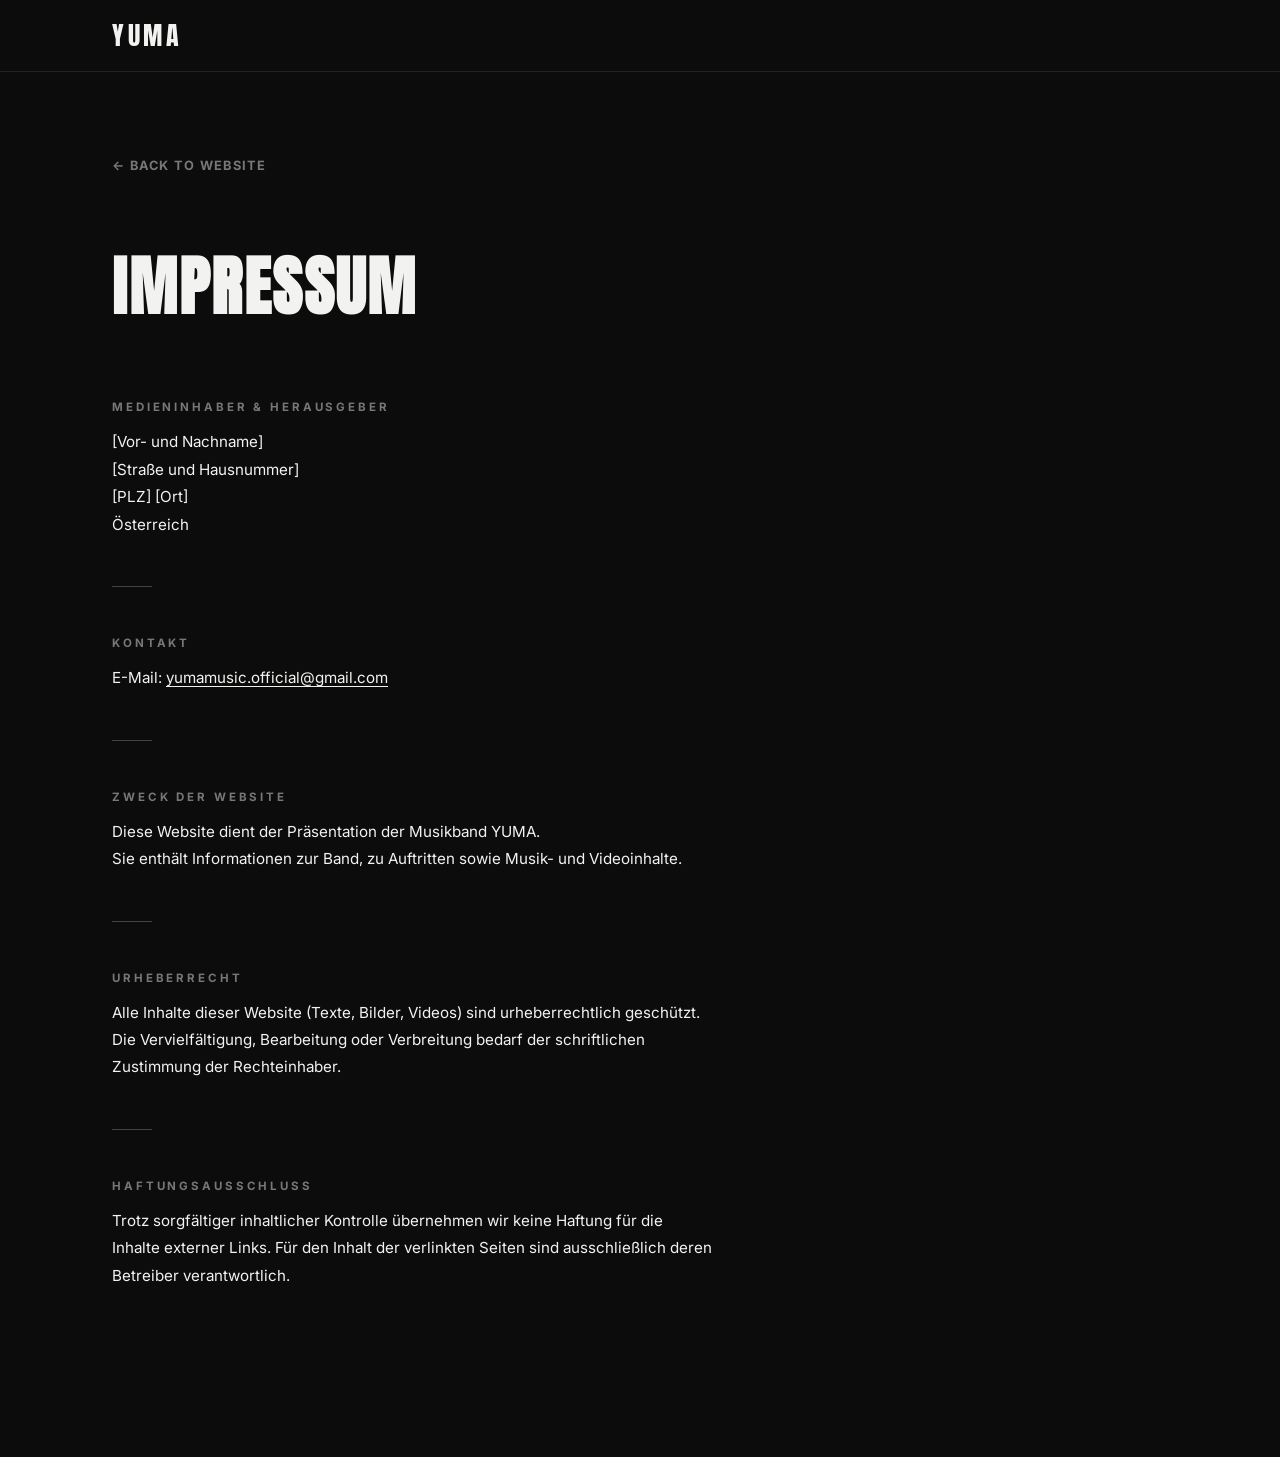
==== impressum.html @ dcd76ef2 "Initial commit – YUMA website" ====
<!DOCTYPE html>
<html lang="de">
<head>
  <meta charset="UTF-8" />
  <meta name="viewport" content="width=device-width, initial-scale=1.0" />
  <title>Impressum – YUMA</title>
  <link rel="icon" type="image/svg+xml" href="favicon.svg" />
  <link rel="preconnect" href="https://fonts.googleapis.com" />
  <link href="https://fonts.googleapis.com/css2?family=Anton&family=Inter:wght@300;400;600;700&display=swap" rel="stylesheet" />
  <link rel="stylesheet" href="style.css" />
  <style>
    .impressum-page {
      min-height: 100svh;
      padding: calc(var(--nav-h) + 80px) 0 120px;
    }
    .impressum-page h1 {
      font-family: 'Anton', sans-serif;
      font-size: clamp(2.8rem, 5vw, 4.5rem);
      letter-spacing: 0.03em;
      text-transform: uppercase;
      margin-bottom: 64px;
    }
    .impressum-block {
      margin-bottom: 48px;
      max-width: 600px;
    }
    .impressum-block h2 {
      font-size: 0.72rem;
      font-weight: 700;
      letter-spacing: 0.25em;
      text-transform: uppercase;
      color: var(--muted);
      margin-bottom: 12px;
    }
    .impressum-block p {
      font-size: 0.95rem;
      line-height: 1.8;
      color: var(--white);
    }
    .impressum-block a {
      color: var(--white);
      text-decoration: underline;
      text-underline-offset: 3px;
    }
    .impressum-block a:hover { color: var(--muted); }
    .impressum-divider {
      width: 40px;
      height: 1px;
      background: var(--grey3);
      margin-bottom: 48px;
    }
    .back-link {
      display: inline-flex;
      align-items: center;
      gap: 8px;
      font-size: 0.8rem;
      font-weight: 700;
      letter-spacing: 0.1em;
      text-transform: uppercase;
      color: var(--muted);
      margin-bottom: 64px;
      transition: color 0.28s ease;
    }
    .back-link:hover { color: var(--white); }
  </style>
</head>
<body>

  <nav id="navbar" class="scrolled">
    <div class="nav-inner">
      <a href="index.html" class="nav-logo">YUMA</a>
    </div>
  </nav>

  <main class="impressum-page">
    <div class="container">

      <a href="index.html" class="back-link">← Back to Website</a>

      <h1>Impressum</h1>

      <div class="impressum-block">
        <h2>Medieninhaber & Herausgeber</h2>
        <p>
          [Vor- und Nachname]<br />
          [Straße und Hausnummer]<br />
          [PLZ] [Ort]<br />
          Österreich
        </p>
      </div>

      <div class="impressum-divider"></div>

      <div class="impressum-block">
        <h2>Kontakt</h2>
        <p>
          E-Mail: <a href="mailto:yumamusic.official@gmail.com">yumamusic.official@gmail.com</a>
        </p>
      </div>

      <div class="impressum-divider"></div>

      <div class="impressum-block">
        <h2>Zweck der Website</h2>
        <p>
          Diese Website dient der Präsentation der Musikband YUMA.<br />
          Sie enthält Informationen zur Band, zu Auftritten sowie Musik- und Videoinhalte.
        </p>
      </div>

      <div class="impressum-divider"></div>

      <div class="impressum-block">
        <h2>Urheberrecht</h2>
        <p>
          Alle Inhalte dieser Website (Texte, Bilder, Videos) sind urheberrechtlich geschützt.
          Die Vervielfältigung, Bearbeitung oder Verbreitung bedarf der schriftlichen Zustimmung
          der Rechteinhaber.
        </p>
      </div>

      <div class="impressum-divider"></div>

      <div class="impressum-block">
        <h2>Haftungsausschluss</h2>
        <p>
          Trotz sorgfältiger inhaltlicher Kontrolle übernehmen wir keine Haftung für die Inhalte
          externer Links. Für den Inhalt der verlinkten Seiten sind ausschließlich deren Betreiber
          verantwortlich.
        </p>
      </div>

    </div>
  </main>

</body>
</html>
---- style.css ----
/* ============================================================
   YUMA – style.css  |  Kräftig & Grafisch
   ============================================================ */

:root {
  --red:     #F2F2F0;
  --black:   #0C0C0C;
  --white:   #F2F2F0;
  --grey1:   #161616;
  --grey2:   #222222;
  --grey3:   #444444;
  --muted:   #777777;
  --nav-h:   72px;
  --radius:  4px;
  --trans:   0.28s ease;
}

*, *::before, *::after { box-sizing: border-box; margin: 0; padding: 0; }
html { scroll-behavior: smooth; }

body {
  font-family: 'Inter', sans-serif;
  background: var(--black);
  color: var(--white);
  overflow-x: hidden;
  line-height: 1.5;
}

a { text-decoration: none; color: inherit; }

/* ── Container ─────────────────────────────────────────────── */
.container {
  max-width: 1120px;
  margin: 0 auto;
  padding: 0 32px;
}

/* ── Reveal ─────────────────────────────────────────────────── */
.reveal {
  opacity: 0;
  transform: translateY(36px);
  transition: opacity 0.7s cubic-bezier(0.16, 1, 0.3, 1),
              transform 0.7s cubic-bezier(0.16, 1, 0.3, 1);
}
.reveal.visible { opacity: 1; transform: none; }

/* ── Back to top ─────────────────────────────────────────────── */
#back-to-top {
  position: fixed;
  bottom: 32px;
  right: 32px;
  z-index: 99;
  width: 44px;
  height: 44px;
  background: var(--white);
  color: var(--black);
  border: none;
  cursor: pointer;
  display: flex;
  align-items: center;
  justify-content: center;
  opacity: 0;
  transform: translateY(12px);
  pointer-events: none;
  transition: opacity 0.3s ease, transform 0.3s ease, background 0.2s ease;
}
#back-to-top.visible {
  opacity: 1;
  transform: none;
  pointer-events: all;
}
#back-to-top:hover { background: #d8d8d6; }
#back-to-top svg { width: 18px; height: 18px; }

/* ── Buttons ─────────────────────────────────────────────────── */
.btn {
  display: inline-flex;
  align-items: center;
  padding: 14px 36px;
  font-weight: 700;
  font-size: 0.85rem;
  letter-spacing: 0.1em;
  text-transform: uppercase;
  border-radius: var(--radius);
  border: none;
  cursor: pointer;
  transition: background var(--trans), color var(--trans), transform var(--trans);
}
.btn:hover { transform: translateY(-1px); }

.btn-primary {
  background: var(--white);
  color: var(--black);
}
.btn-primary:hover { background: #d8d8d6; }

.btn-outline {
  background: transparent;
  color: var(--white);
  border: 2px solid var(--white);
}
.btn-outline:hover {
  background: var(--white);
  color: var(--black);
}
.btn-sm { padding: 10px 22px; }

/* ── Section layout ─────────────────────────────────────────── */
.section-label {
  font-size: 0.72rem;
  letter-spacing: 0.25em;
  text-transform: uppercase;
  color: var(--muted);
  font-weight: 700;
  margin-bottom: 16px;
  display: flex;
  align-items: center;
  gap: 10px;
}
.section-label::after {
  content: '';
  display: block;
  height: 1px;
  width: 40px;
  background: var(--grey3);
}

.section-title {
  font-family: 'Anton', sans-serif;
  font-size: clamp(2.8rem, 5vw, 4.5rem);
  line-height: 1.0;
  letter-spacing: 0.02em;
  text-transform: uppercase;
  margin-bottom: 64px;
}

/* ============================================================
   NAV
   ============================================================ */
#navbar {
  position: fixed;
  top: 0; left: 0; right: 0;
  height: var(--nav-h);
  z-index: 100;
  border-bottom: 1px solid transparent;
  transition: background var(--trans), border-color var(--trans);
}
#navbar.scrolled {
  background: var(--black);
  border-bottom-color: var(--grey2);
}

.nav-inner {
  max-width: 1120px;
  margin: 0 auto;
  padding: 0 32px;
  height: 100%;
  display: flex;
  align-items: center;
  gap: 40px;
}

.nav-logo {
  font-family: 'Anton', sans-serif;
  font-size: 1.6rem;
  letter-spacing: 0.14em;
  color: var(--white);
  flex-shrink: 0;
}
.nav-logo span { color: var(--red); }

.nav-links {
  display: flex;
  gap: 0;
  list-style: none;
  margin-left: auto;
}
.nav-links a {
  padding: 8px 18px;
  font-size: 0.8rem;
  font-weight: 700;
  letter-spacing: 0.12em;
  text-transform: uppercase;
  color: var(--muted);
  transition: color var(--trans);
  position: relative;
}
.nav-links a::after {
  content: '';
  position: absolute;
  bottom: 0; left: 18px; right: 18px;
  height: 1px;
  background: var(--white);
  transform: scaleX(0);
  transition: transform var(--trans);
}
.nav-links a:hover { color: var(--white); }
.nav-links a:hover::after { transform: scaleX(1); }

.nav-social {
  display: flex;
  gap: 10px;
}
.nav-social a {
  display: flex;
  align-items: center;
  justify-content: center;
  width: 34px; height: 34px;
  color: var(--muted);
  transition: color var(--trans);
}
.nav-social a svg { width: 16px; height: 16px; }
.nav-social a:hover { color: var(--white); }

.burger {
  display: none;
  flex-direction: column;
  gap: 5px;
  background: none;
  border: none;
  cursor: pointer;
  padding: 6px;
  margin-left: auto;
}
.burger span {
  display: block;
  width: 24px; height: 2px;
  background: var(--white);
  transition: transform var(--trans), opacity var(--trans);
}

/* ============================================================
   HERO
   ============================================================ */
#hero {
  position: relative;
  height: 100svh;
  display: flex;
  flex-direction: column;
  align-items: center;
  justify-content: center;
  overflow: hidden;
  border-bottom: 1px solid var(--grey2);
}

.hero-video-bg {
  position: absolute;
  inset: 0;
  z-index: 0;
  pointer-events: none;
}
.hero-video-bg video {
  position: absolute;
  top: 50%; left: 50%;
  width: 100%;
  height: 100%;
  object-fit: cover;
  transform: translate(-50%, -50%);
}
.hero-video-overlay {
  position: absolute;
  inset: 0;
  background: rgba(12, 12, 12, 0.55);
}

.hero-center {
  position: relative;
  z-index: 1;
  text-align: center;
  padding: 0 24px;
}

.hero-eyebrow {
  display: inline-flex;
  align-items: center;
  gap: 12px;
  margin-bottom: 28px;
}
.hero-eyebrow span {
  font-size: 0.72rem;
  font-weight: 700;
  letter-spacing: 0.25em;
  text-transform: uppercase;
  color: rgba(255,255,255,0.6);
}
.hero-eyebrow-dot {
  width: 5px; height: 5px;
  border-radius: 50%;
  background: var(--muted);
}

.hero-title {
  font-family: 'Anton', sans-serif;
  font-size: clamp(7rem, 22vw, 18rem);
  line-height: 0.88;
  letter-spacing: 0.04em;
  text-transform: uppercase;
  color: var(--white);
  margin-bottom: 48px;
}
.hero-title .red { color: var(--red); }

.hero-ctas {
  display: flex;
  gap: 16px;
  justify-content: center;
  flex-wrap: wrap;
}

.hero-scroll-hint {
  position: absolute;
  bottom: 36px;
  left: 50%;
  transform: translateX(-50%);
  z-index: 1;
}
.hero-scroll-hint span {
  display: block;
  width: 22px; height: 36px;
  border: 2px solid rgba(255,255,255,0.25);
  border-radius: 11px;
  position: relative;
}
.hero-scroll-hint span::before {
  content: '';
  position: absolute;
  top: 5px; left: 50%;
  transform: translateX(-50%);
  width: 3px; height: 7px;
  background: var(--muted);
  border-radius: 2px;
  animation: scrollDot 2s ease infinite;
}
@keyframes scrollDot {
  0%   { top: 5px; opacity: 1; }
  80%  { top: 18px; opacity: 0; }
  100% { top: 5px; opacity: 0; }
}

/* ============================================================
   BAND
   ============================================================ */
.band-photo-wrap {
  position: relative;
  width: 100%;
  height: 70vh;
  overflow: hidden;
}
.band-photo-wrap img {
  width: 100%;
  height: 100%;
  object-fit: cover;
  object-position: center top;
  display: block;
}
.band-photo-overlay {
  position: absolute;
  inset: 0;
  background: linear-gradient(to bottom, transparent 50%, var(--grey1) 100%);
}

#band {
  padding: 120px 0;
  background: var(--grey1);
  border-bottom: 1px solid var(--grey2);
}

.band-list {
  display: flex;
  flex-direction: column;
  gap: 2px;
}

.band-row {
  display: grid;
  grid-template-columns: 60px 1fr auto;
  align-items: center;
  gap: 32px;
  padding: 24px 32px;
  border: 1px solid var(--grey2);
  background: var(--black);
  transition: background var(--trans), border-color var(--trans);
}
.band-row:hover {
  background: var(--grey2);
  border-color: var(--grey3);
}
.band-row:hover .band-num { color: var(--red); }

.band-num {
  font-family: 'Anton', sans-serif;
  font-size: 1.2rem;
  color: var(--grey3);
  letter-spacing: 0.05em;
  transition: color var(--trans);
}
.band-name {
  font-family: 'Anton', sans-serif;
  font-size: clamp(1.4rem, 3vw, 2rem);
  letter-spacing: 0.03em;
  text-transform: uppercase;
  font-weight: 400;
}
.band-role {
  font-size: 0.78rem;
  font-weight: 700;
  letter-spacing: 0.12em;
  text-transform: uppercase;
  color: var(--muted);
  text-align: right;
}

/* ============================================================
   MUSIC
   ============================================================ */
#music {
  padding: 120px 0;
  background: var(--black);
  border-bottom: 1px solid var(--grey2);
}

.music-layout {
  display: grid;
  grid-template-columns: 1fr 1fr;
  gap: 64px;
  align-items: start;
}

.video-player-wrap {
  display: flex;
  flex-direction: column;
  gap: 2px;
}

#main-video {
  width: 100%;
  aspect-ratio: 16/9;
  background: var(--black);
  display: block;
  border: 1px solid var(--grey2);
}

.video-playlist {
  display: flex;
  flex-direction: column;
  gap: 2px;
}

.video-thumb {
  display: flex;
  align-items: center;
  gap: 20px;
  padding: 14px 20px;
  background: var(--grey1);
  border: 1px solid var(--grey2);
  color: var(--muted);
  cursor: pointer;
  text-align: left;
  transition: background var(--trans), color var(--trans), border-color var(--trans);
  width: 100%;
}
.video-thumb:hover {
  background: var(--grey2);
  color: var(--white);
}
.video-thumb.active {
  border-color: var(--white);
  color: var(--white);
}
.vt-num {
  font-family: 'Anton', sans-serif;
  font-size: 0.85rem;
  letter-spacing: 0.08em;
  flex-shrink: 0;
}
.vt-title {
  font-size: 0.88rem;
  font-weight: 600;
  letter-spacing: 0.04em;
}

.music-side {}

.album-block {
  border: 1px solid var(--grey2);
  margin-bottom: 2px;
  padding: 32px;
  display: grid;
  grid-template-columns: auto 1fr;
  gap: 28px;
  align-items: center;
  transition: background var(--trans);
}
.album-block:hover { background: var(--grey1); }

.album-cover-graphic {
  width: 80px; height: 80px;
  background: var(--grey2);
  border: 1px solid var(--grey3);
  display: flex;
  align-items: center;
  justify-content: center;
  flex-shrink: 0;
  font-family: 'Anton', sans-serif;
  font-size: 1.6rem;
  letter-spacing: 0.08em;
  color: var(--white);
}

.album-meta-label {
  font-size: 0.7rem;
  font-weight: 700;
  letter-spacing: 0.2em;
  text-transform: uppercase;
  color: var(--muted);
  margin-bottom: 6px;
}
.album-meta-title {
  font-family: 'Anton', sans-serif;
  font-size: 1.8rem;
  letter-spacing: 0.06em;
  margin-bottom: 12px;
}
.album-meta-link {
  font-size: 0.8rem;
  font-weight: 700;
  letter-spacing: 0.1em;
  text-transform: uppercase;
  color: var(--red);
  display: flex;
  align-items: center;
  gap: 6px;
  transition: gap var(--trans);
}
.album-meta-link:hover { gap: 10px; }
.album-meta-link::after { content: '→'; }

.streaming-row {
  border: 1px solid var(--grey2);
  padding: 20px 32px;
  display: flex;
  align-items: center;
  gap: 20px;
  flex-wrap: wrap;
}
.streaming-row-label {
  font-size: 0.7rem;
  font-weight: 700;
  letter-spacing: 0.15em;
  text-transform: uppercase;
  color: var(--muted);
  flex-shrink: 0;
}
.streaming-tags {
  display: flex;
  gap: 8px;
  flex-wrap: wrap;
}
.streaming-tag {
  font-size: 0.72rem;
  font-weight: 600;
  letter-spacing: 0.06em;
  color: var(--muted);
  border: 1px solid var(--grey3);
  padding: 4px 12px;
  transition: color var(--trans), border-color var(--trans);
}
.streaming-tag:hover { color: var(--white); border-color: var(--white); }

/* ============================================================
   LIVE
   ============================================================ */
#live {
  padding: 120px 0;
  background: var(--grey1);
  border-bottom: 1px solid var(--grey2);
}

.live-list {
  display: flex;
  flex-direction: column;
  gap: 2px;
}


.live-row {
  display: grid;
  grid-template-columns: 100px 1fr auto;
  align-items: center;
  gap: 40px;
  padding: 28px 32px;
  border: 1px solid var(--grey2);
  background: var(--black);
  transition: background var(--trans), border-color var(--trans);
  cursor: default;
}
.live-row:hover {
  background: var(--grey2);
  border-color: var(--grey3);
}
.live-row:hover .live-row-num { color: var(--red); }

.live-row-num {
  font-family: 'Anton', sans-serif;
  font-size: 2.8rem;
  line-height: 1;
  color: var(--grey3);
  transition: color var(--trans);
  user-select: none;
}

.live-row-info {}
.live-row-venue {
  font-family: 'Anton', sans-serif;
  font-size: 1.5rem;
  letter-spacing: 0.03em;
  text-transform: uppercase;
  line-height: 1.1;
  margin-bottom: 6px;
}
.live-row-meta {
  display: flex;
  align-items: center;
  gap: 16px;
  font-size: 0.8rem;
  color: var(--muted);
  letter-spacing: 0.06em;
}
.live-row-meta-sep { opacity: 0.3; }

.live-row-tag {
  font-size: 0.7rem;
  font-weight: 700;
  letter-spacing: 0.15em;
  text-transform: uppercase;
  padding: 6px 16px;
  border: 2px solid;
}
.live-row-tag.live-tag-live {
  border-color: var(--red);
  color: var(--red);
}
.live-row-tag.live-tag-festival {
  border-color: var(--white);
  color: var(--white);
}

/* ============================================================
   CONTACT
   ============================================================ */
#contact {
  padding: 120px 0;
  background: var(--black);
}

.contact-layout {
  display: grid;
  grid-template-columns: 1fr 1fr;
  gap: 80px;
  align-items: start;
}

.contact-text h2 {
  font-family: 'Anton', sans-serif;
  font-size: clamp(2.8rem, 5vw, 4.5rem);
  line-height: 1.0;
  text-transform: uppercase;
  margin-bottom: 24px;
}
.contact-text h2 span { color: var(--red); }
.contact-text p {
  color: var(--muted);
  font-size: 0.95rem;
  line-height: 1.8;
  max-width: 380px;
  margin-bottom: 40px;
}

.contact-links {
  display: flex;
  flex-direction: column;
  gap: 2px;
}

.contact-row {
  display: flex;
  align-items: center;
  gap: 20px;
  padding: 20px 24px;
  border: 1px solid var(--grey2);
  background: var(--grey1);
  transition: background var(--trans), border-color var(--trans);
  group: true;
}
.contact-row:hover {
  background: var(--grey2);
  border-color: var(--grey3);
}
.contact-row:hover .contact-row-arrow { transform: translateX(4px); color: var(--red); }

.contact-row-icon {
  width: 40px; height: 40px;
  background: var(--grey2);
  display: flex;
  align-items: center;
  justify-content: center;
  color: var(--muted);
  flex-shrink: 0;
  transition: background var(--trans), color var(--trans);
}
.contact-row-icon svg { width: 18px; height: 18px; }
.contact-row:hover .contact-row-icon { background: var(--grey3); color: var(--white); }

.contact-row-content { flex: 1; }
.contact-row-label {
  font-size: 0.68rem;
  font-weight: 700;
  letter-spacing: 0.2em;
  text-transform: uppercase;
  color: var(--muted);
  margin-bottom: 2px;
}
.contact-row-value {
  font-weight: 600;
  font-size: 0.9rem;
}

.contact-row-arrow {
  color: var(--muted);
  font-size: 1.1rem;
  transition: transform var(--trans), color var(--trans);
}

/* ============================================================
   FOOTER
   ============================================================ */
footer {
  background: var(--black);
  border-top: 1px solid var(--grey2);
  padding: 40px 0;
}
footer .container {
  display: flex;
  align-items: center;
  justify-content: space-between;
  gap: 24px;
  flex-wrap: wrap;
}
.footer-logo {
  font-family: 'Anton', sans-serif;
  font-size: 1.4rem;
  letter-spacing: 0.15em;
  color: var(--white);
}
.footer-logo span { color: var(--red); }
.footer-copy {
  color: var(--muted);
  font-size: 0.8rem;
  letter-spacing: 0.04em;
}
.footer-social {
  display: flex;
  gap: 8px;
}
.footer-social a {
  font-size: 0.7rem;
  font-weight: 700;
  letter-spacing: 0.12em;
  color: var(--muted);
  border: 1px solid var(--grey3);
  padding: 6px 14px;
  transition: color var(--trans), border-color var(--trans);
}
.footer-social a:hover {
  color: var(--white);
  border-color: var(--white);
}

/* ============================================================
   RESPONSIVE
   ============================================================ */
@media (max-width: 900px) {
  .music-layout { grid-template-columns: 1fr; gap: 32px; }
  .contact-layout { grid-template-columns: 1fr; gap: 48px; }

  .live-row {
    grid-template-columns: 60px 1fr auto;
    gap: 20px;
    padding: 20px;
  }
  .live-row-num { font-size: 2rem; }

  .band-row {
    grid-template-columns: 40px 1fr;
    gap: 16px;
    padding: 20px;
  }
  .band-role { display: none; }
}

@media (max-width: 768px) {
  .nav-links, .nav-social { display: none; }
  .nav-links.open {
    display: flex;
    flex-direction: column;
    position: fixed;
    top: var(--nav-h); left: 0; right: 0;
    background: var(--black);
    border-bottom: 1px solid var(--grey2);
    padding: 16px 0;
  }
  .nav-links.open li a {
    display: block;
    padding: 14px 32px;
  }
  .burger { display: flex; }
}

@media (max-width: 560px) {
  .container { padding: 0 20px; }
  .live-row { grid-template-columns: 1fr; gap: 12px; }
  .live-row-num { font-size: 1.4rem; }
  footer .container { flex-direction: column; align-items: flex-start; }
}
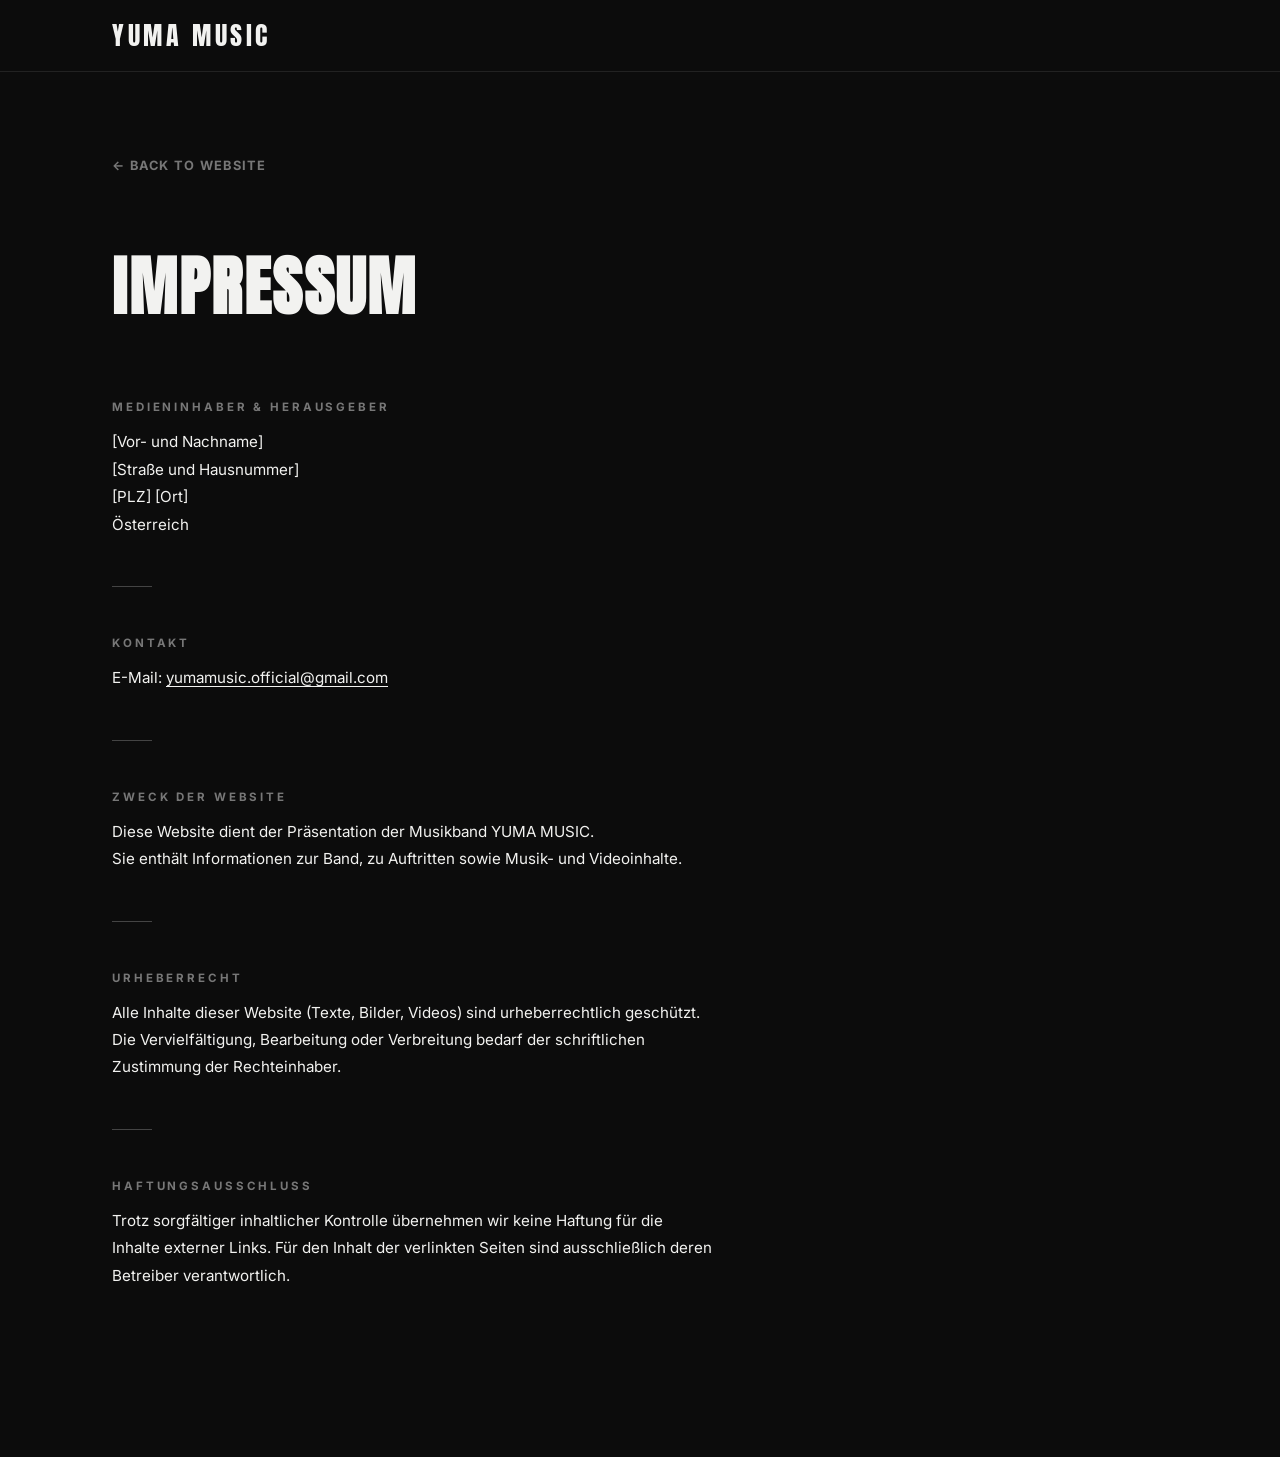
==== commit b46a01f8: "Rename band to YUMA MUSIC throughout site" ====
--- a/impressum.html
+++ b/impressum.html
@@ -3,7 +3,7 @@
 <head>
   <meta charset="UTF-8" />
   <meta name="viewport" content="width=device-width, initial-scale=1.0" />
-  <title>Impressum – YUMA</title>
+  <title>Impressum – YUMA MUSIC</title>
   <link rel="icon" type="image/svg+xml" href="favicon.svg" />
   <link rel="preconnect" href="https://fonts.googleapis.com" />
   <link href="https://fonts.googleapis.com/css2?family=Anton&family=Inter:wght@300;400;600;700&display=swap" rel="stylesheet" />
@@ -68,7 +68,7 @@
 
   <nav id="navbar" class="scrolled">
     <div class="nav-inner">
-      <a href="index.html" class="nav-logo">YUMA</a>
+      <a href="index.html" class="nav-logo">YUMA <span>MUSIC</span></a>
     </div>
   </nav>
 
@@ -103,7 +103,7 @@
       <div class="impressum-block">
         <h2>Zweck der Website</h2>
         <p>
-          Diese Website dient der Präsentation der Musikband YUMA.<br />
+          Diese Website dient der Präsentation der Musikband YUMA MUSIC.<br />
           Sie enthält Informationen zur Band, zu Auftritten sowie Musik- und Videoinhalte.
         </p>
       </div>
